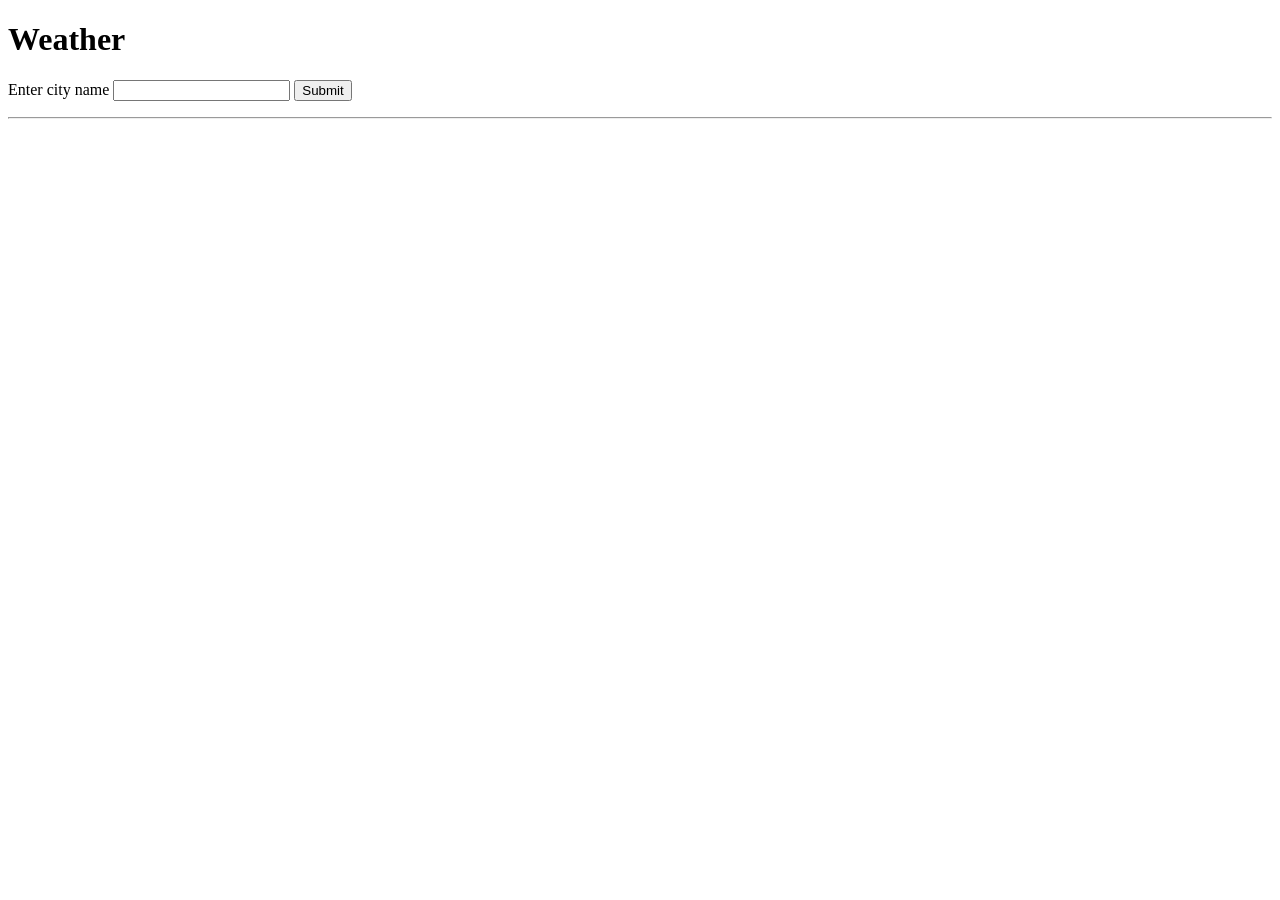
==== index.html @ f590ba6d "localStorage Successful" ====
<!DOCTYPE html>
<html lang="en">
<head>
    <meta charset="UTF-8">
    <meta name="viewport" content="width=device-width, initial-scale=1.0">
    <title>Weather App</title>
    <link rel="stylesheet" href="style.css">
</head>
<body>
    <header>
        <h1>Weather</h1>
        <form id="city-form">
            <label for="city-name">Enter city name</label>
            <input type="text" id="city-name" name="city-name">
            <button type="submit">Submit</button>
        </form>
        <ul id="suggestions"></ul>
    </header>
    <hr>
    <main>
        <div class="dashboard">
            
        </div>
    </main>
    <script type='module' src="src/app.js"></script>
</body>
</html>
---- style.css ----
.city-card{
    display: flex;
    justify-content: center;
    flex-direction: column;
    height: 350px;
    max-width: 300px;
    width: 150px;
    border: 1px solid black;
    border-radius: 10px;
}

.dashboard{
    display: flex;
    flex-direction: row;
    justify-content: space-evenly;
}
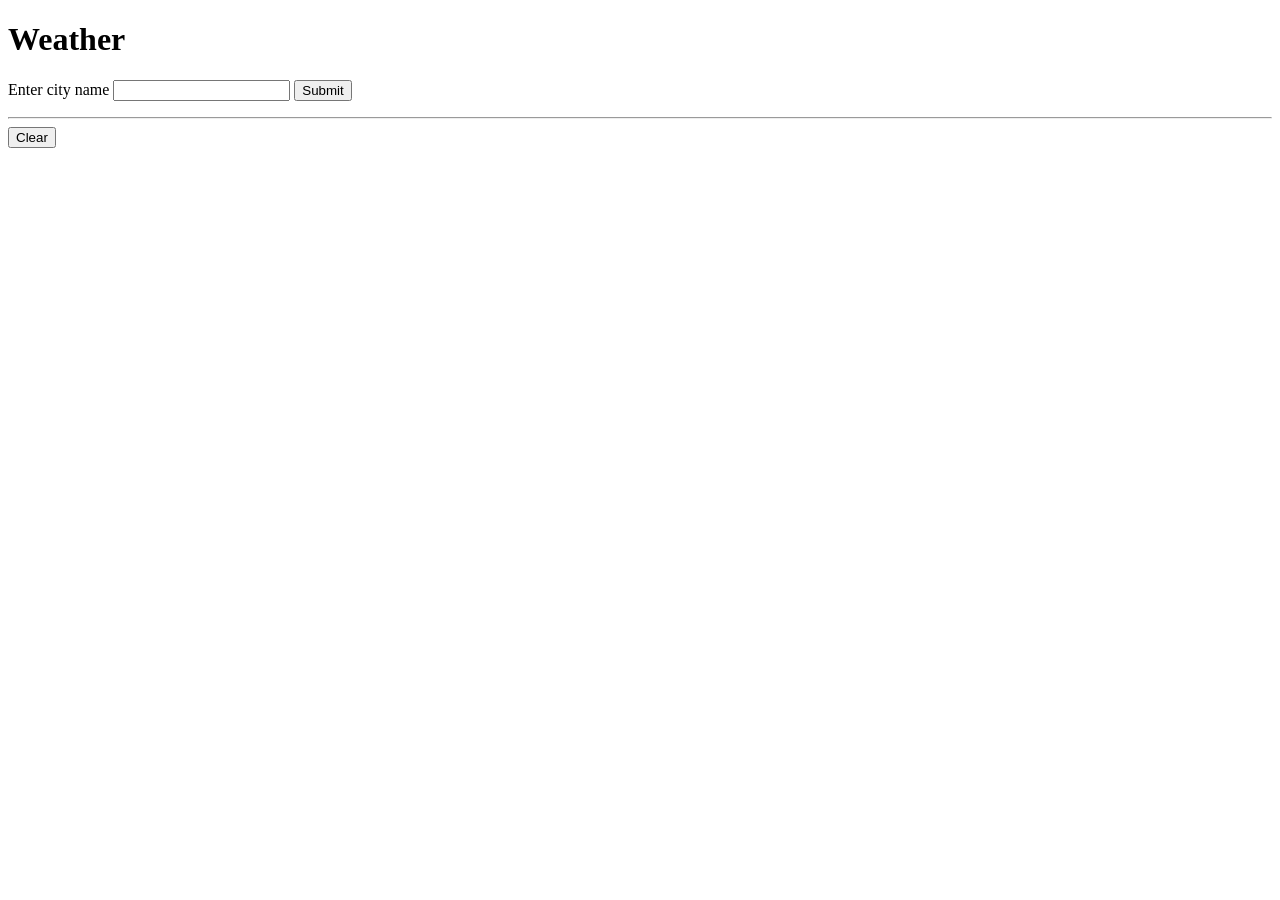
==== commit ee34032a: "added clear btn" ====
--- a/index.html
+++ b/index.html
@@ -21,6 +21,7 @@
         <div class="dashboard">
             
         </div>
+        <button id="clear">Clear</button>
     </main>
     <script type='module' src="src/app.js"></script>
 </body>
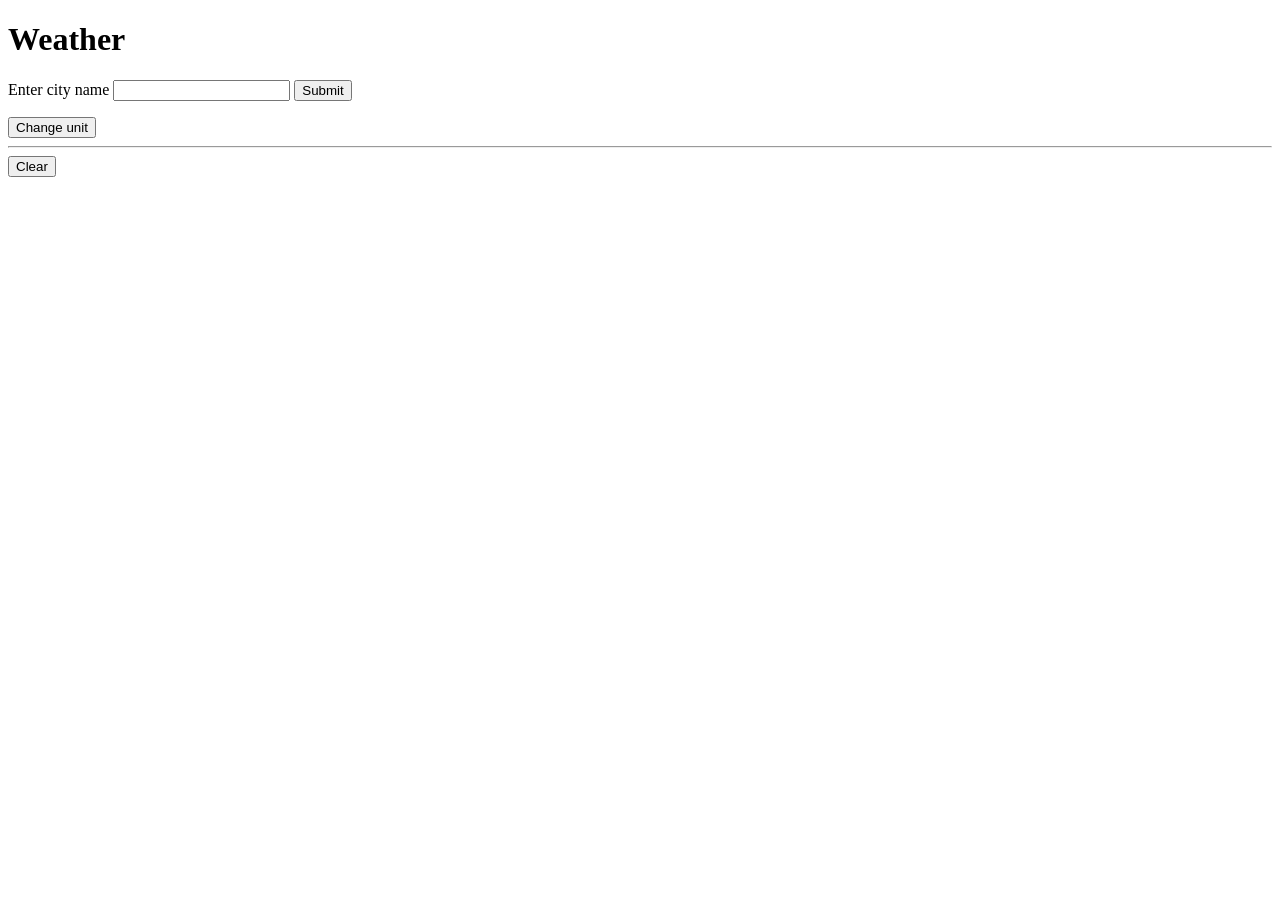
==== commit 2d9e56d3: "remove btn and unit btn" ====
--- a/index.html
+++ b/index.html
@@ -15,6 +15,7 @@
             <button type="submit">Submit</button>
         </form>
         <ul id="suggestions"></ul>
+        <button class="unit" id="celsius">Change unit</button>
     </header>
     <hr>
     <main>
--- a/style.css
+++ b/style.css
@@ -13,4 +13,51 @@
     display: flex;
     flex-direction: row;
     justify-content: space-evenly;
+}
+
+.skeleton {
+    padding: 16px;
+    border-radius: 10px;
+    background: #f3f3f3;
+}
+
+.skeleton-text {
+    height: 14px;
+    margin-bottom: 10px;
+    border-radius: 4px;
+    background: linear-gradient(
+        90deg,
+        #eeeeee 25%,
+        #dddddd 37%,
+        #eeeeee 63%
+    );
+    background-size: 400% 100%;
+    animation: skeleton-loading 1.4s ease infinite;
+}
+
+.city-name {
+    width: 60%;
+    height: 20px;
+}
+
+.temp {
+    width: 40%;
+    height: 28px;
+}
+
+.small {
+    width: 80%;
+}
+
+@keyframes skeleton-loading {
+    0% {
+        background-position: 100% 50%;
+    }
+    100% {
+        background-position: 0 50%;
+    }
+}
+
+#remove{
+    width: fit-content;
 }
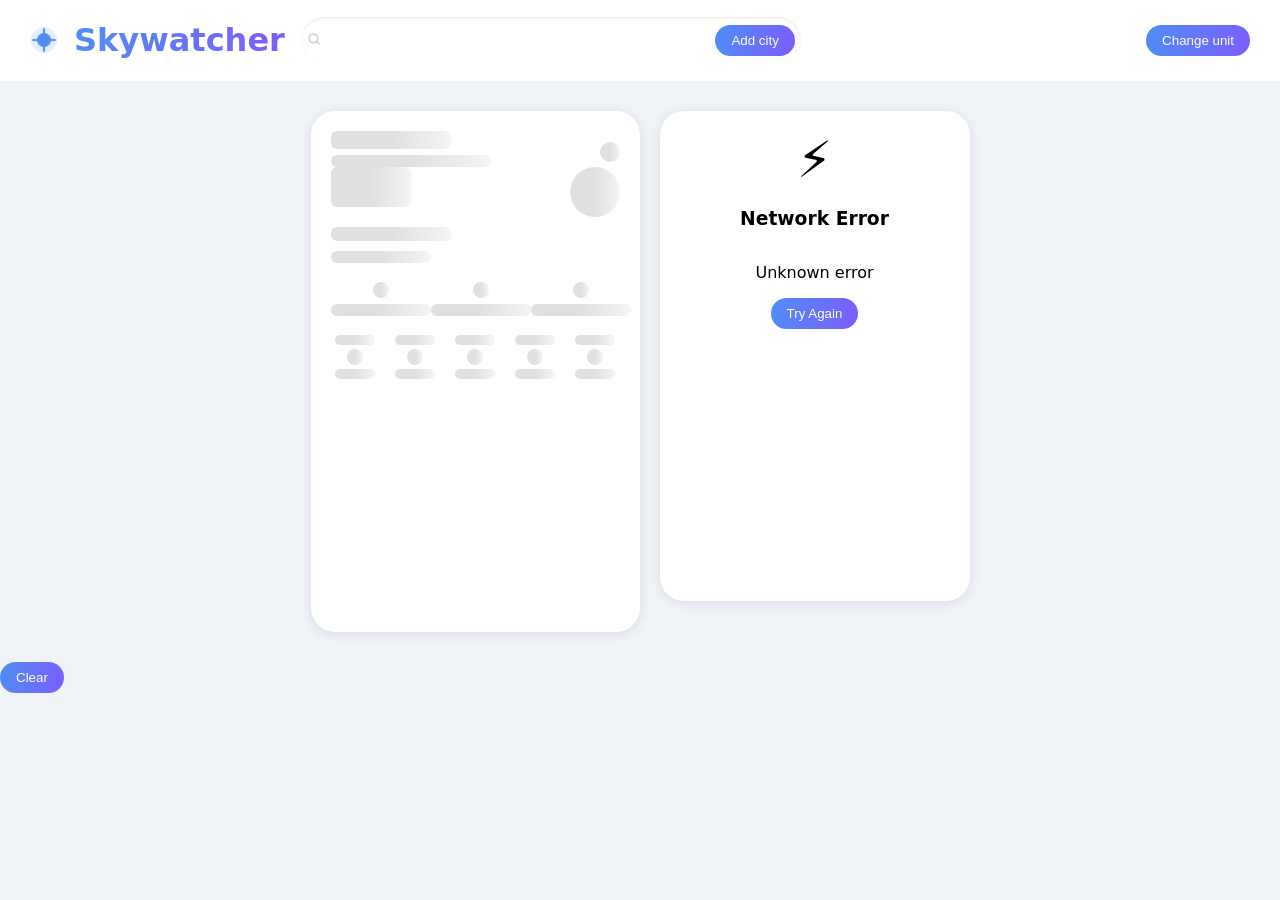
==== commit 96499008: "added figma css and error card" ====
--- a/index.html
+++ b/index.html
@@ -8,16 +8,22 @@
 </head>
 <body>
     <header>
-        <h1>Weather</h1>
+        <img class="logo" src="images/Frame.png" alt="logo">
+        <h1>Skywatcher</h1>
         <form id="city-form">
-            <label for="city-name">Enter city name</label>
-            <input type="text" id="city-name" name="city-name">
-            <button type="submit">Submit</button>
+            <label for="city-name"></label>
+
+            <div class="input-wrapper">
+                <span class="search"><img class="search-icon"  src="images/Frame (4).png" alt="Search icon"></span>
+                <input type="text" id="city-name" name="city-name">
+                <button type="submit">Add city</button>
+                <ul id="suggestions"></ul>
+            </div>
+            
         </form>
-        <ul id="suggestions"></ul>
-        <button class="unit" id="celsius">Change unit</button>
+        
+        <button class="unit-btn" id="celsius">Change unit</button>
     </header>
-    <hr>
     <main>
         <div class="dashboard">
             
--- a/style.css
+++ b/style.css
@@ -1,63 +1,430 @@
+
+body{
+    margin:0;
+    background: #F0F4F8;
+    font-family:system-ui, -apple-system, sans-serif;
+}
+
+header{
+    display: flex;
+    align-items: center;
+    gap: 1rem;
+    backdrop-filter: blur(12px);
+    background-color: white;
+}
+
+.logo{
+    width: 28px;
+    height: 28px;
+    margin-left: 30px;
+}
+
+.search-icon{
+    width: 14px;
+    height: 14px;
+}
+h1{
+    background: linear-gradient(101.63deg, #4F8EF7 0%, #7C5CFC 100%);
+    -webkit-background-clip: text;
+    -webkit-text-fill-color: transparent;
+    width: 106;
+    height: 27;
+    opacity: 1;
+}
+
+#city-form {
+  width: 500px;
+   margin-right: auto;
+}
+
+.input-wrapper {
+  position: relative;
+  display: flex;
+  align-items: center;
+  padding: 6px;
+
+  background: rgba(255, 255, 255, 0.6);
+  border-radius: 9999px;
+
+  backdrop-filter: blur(10px);
+  box-shadow: inset 0 1px 3px rgba(0,0,0,0.1);
+}
+
+#city-name {
+  position: relative;
+
+  flex: 1;
+  border: none;
+  outline: none;
+  background: transparent;
+
+  font-size: 16px;
+  padding: 8px;
+}
+
+/* BUTTON */
+#city-form button {
+  border: none;
+  padding: 8px 16px;
+  border-radius: 9999px;
+
+  background: linear-gradient(101.63deg, #4F8EF7 0%, #7C5CFC 100%);
+  color: white;
+
+  font-weight: 500;
+  cursor: pointer;
+}
+
+.unit{
+  color: #57606A;
+}
+.unit-btn{
+  border: none;
+  padding: 8px 16px;
+  border-radius: 9999px;
+
+  background: linear-gradient(101.63deg, #4F8EF7 0%, #7C5CFC 100%);
+  color: white;
+
+  font-weight: 500;
+  cursor: pointer;
+  margin-right: 30px;
+}
+
+/* Suggestions */
+
+#suggestions{
+    position: absolute;
+    list-style:none;
+    top: 100%;
+    width: 80%;
+    left: 0;
+    margin: 0;
+    padding: 0;
+    background-color: white;
+    border-radius: 20px;
+    overflow: hidden;
+    box-shadow: 0 8px 20px rgba(0,0,0,0.1);
+}
+
+#suggestions li{
+    padding:6px;
+    padding-left: 25px;
+    cursor:pointer;
+}
+
+#suggestions li:hover{
+    background: #4F8EF70F;
+}
+
+
+/* Dashboard layout */
+
+.dashboard{
+    display:flex;
+    flex-wrap:wrap;
+    justify-content:center;
+    gap:20px;
+    padding:30px;
+}
+
+/* Weather cards */
+
 .city-card{
-    display: flex;
-    justify-content: center;
+    width: 270px;
+    height: 450px;
+    opacity: 1;
+    border-radius: 24px;
+    border-top-width: 3px;
+    border-right-width: 1px;
+    border-bottom-width: 1px;
+    border-left-width: 1px;
+    background-color: white;
+    padding: 20px;
+    box-shadow: 0px 0px 0px 1px #0000000D;
+    box-shadow: 0px 2px 12px 0px #0000001A;
+
+}
+
+.card-header {
+  display: flex;
+  justify-content: space-between;
+  align-items: center;
+}
+
+h2{
+    font-family: "Inter", sans-serif;
+    font-weight: 700;
+    font-style: normal;
+    font-size: 18px;
+    line-height: 21.6px;
+    letter-spacing: 0;
+    color: #0D1117;
+}
+
+.main-weather {
+  display: flex;
+  justify-content: space-between;
+  vertical-align: center;
+}
+
+.value{
+    font-weight: 300px;
+    font-style: Light;
+    font-size: 48px;
+    vertical-align: middle;
+    color: #0D1117;
+}
+
+.icon{
+    font-size: 56px;
+    vertical-align: middle;
+}
+
+.feels{
+    font-size: 11px;
+    color: #57606A;
+}
+.stats {
+  display: flex;
+  justify-content: space-between;
+  margin-top: 20px;
+  text-align: center;
+}
+
+.stats div {
+  flex: 1;
+}
+
+.stats span {
+  font-size: 18px;
+}
+
+.stats strong {
+  display: block;
+  margin-top: 5px;
+}
+
+.stats p {
+  font-size: 11px;
+  color: #999;
+}
+
+/* REMOVE BUTTON */
+.remove {
+  background: none;
+  border: none;
+  font-size: 18px;
+  font-weight: 300; /* thinner */
+  color: #999;
+  cursor: pointer;
+}
+
+/* Clear button */
+
+#clear{
+    display: block;
+    justify-self: center;
+    border: none;
+    padding: 8px 16px;
+    border-radius: 9999px;
+
+    background: linear-gradient(101.63deg, #4F8EF7 0%, #7C5CFC 100%);
+    color: white;
+
+    font-weight: 500;
+    cursor: pointer;
+}
+
+.weather-card.skeleton {
+  width: 289px;
+  height: 481px;
+  padding: 20px;
+  border-radius: 24px;
+
+  background-color: white;
+  box-shadow: 0px 2px 12px rgba(0,0,0,0.1);
+}
+
+.skeleton-text,
+.skeleton-circle {
+  animation: shimmer 1.5s infinite linear;
+
+  background: linear-gradient(
+    90deg,
+    #e0e0e0 25%,
+    #f5f5f5 50%,
+    #e0e0e0 75%
+  );
+
+  background-size: 200% 100%;
+  border-radius: 6px;
+}
+
+@keyframes shimmer {
+  to {
+    background-position: -200% 0;
+  }
+}
+
+/* TEXT BLOCKS */
+.skeleton-text {
+  border-radius: 6px;
+}
+
+.title {
+  width: 120px;
+  height: 18px;
+  margin-bottom: 6px;
+}
+
+.subtitle {
+  width: 160px;
+  height: 12px;
+}
+
+.temp {
+  width: 80px;
+  height: 40px;
+}
+
+.line {
+  width: 120px;
+  height: 14px;
+  margin: 10px 0;
+}
+
+.small {
+  width: 100px;
+  height: 12px;
+  margin-top: 6px;
+}
+
+.tiny {
+  width: 40px;
+  height: 10px;
+  margin: 4px auto;
+}
+
+/* CIRCLES */
+.skeleton-circle {
+  border-radius: 50%;
+}
+
+.skeleton-circle.icon {
+  width: 50px;
+  height: 50px;
+}
+
+.skeleton-circle.small {
+  width: 20px;
+  height: 20px;
+}
+
+.skeleton-circle.tiny {
+  width: 16px;
+  height: 16px;
+}
+
+/* STATS */
+.stats {
+  display: flex;
+  justify-content: space-between;
+  margin-top: 15px;
+}
+
+.stat {
+  text-align: center;
+}
+
+/* FORECAST */
+.forecast-grid {
+  display: flex;
+  justify-content: space-between;
+  margin-top: 15px;
+}
+
+.forecast-day {
+  text-align: center;
+}
+
+
+
+.forecast-section {
+  margin-top: 20px;
+  padding-top: 15px;
+  border-top: 1px solid #eee;
+}
+
+.forecast-grid {
+  display: flex;
+  justify-content: space-between;
+  gap: 10px;
+}
+
+.forecast-day {
+  flex: 1;
+  text-align: center;
+  font-size: 12px;
+}
+
+.forecast-date {
+  display: block;
+  color: #999;
+  margin-bottom: 6px;
+}
+
+.forecast-icon {
+  display: block;
+  font-size: 22px;
+  margin-bottom: 6px;
+}
+
+.forecast-temp {
+  display: flex;
+  justify-content: center;
+  gap: 4px;
+}
+
+.forecast-max {
+  font-weight: 600;
+}
+
+.forecast-min {
+  color: #999;
+}
+
+.container{
+  display: flex;
+  flex-direction: column;
+  align-items: center;
+}
+
+.globe{
+  height: 10px;
+  font-size: 70px;  
+}
+
+.error-content{
+  display: flex;
     flex-direction: column;
-    height: 350px;
-    max-width: 300px;
-    width: 150px;
-    border: 1px solid black;
-    border-radius: 10px;
-}
-
-.dashboard{
-    display: flex;
-    flex-direction: row;
-    justify-content: space-evenly;
-}
-
-.skeleton {
-    padding: 16px;
-    border-radius: 10px;
-    background: #f3f3f3;
-}
-
-.skeleton-text {
-    height: 14px;
-    margin-bottom: 10px;
-    border-radius: 4px;
-    background: linear-gradient(
-        90deg,
-        #eeeeee 25%,
-        #dddddd 37%,
-        #eeeeee 63%
-    );
-    background-size: 400% 100%;
-    animation: skeleton-loading 1.4s ease infinite;
-}
-
-.city-name {
-    width: 60%;
-    height: 20px;
-}
-
-.temp {
-    width: 40%;
-    height: 28px;
-}
-
-.small {
-    width: 80%;
-}
-
-@keyframes skeleton-loading {
-    0% {
-        background-position: 100% 50%;
-    }
-    100% {
-        background-position: 0 50%;
-    }
-}
-
-#remove{
-    width: fit-content;
+    align-items: center;
+}
+
+.error-icon{
+  font-size: 50px;
+}
+
+.error-close{
+  display: block;
+    justify-self: center;
+    border: none;
+    padding: 8px 16px;
+    border-radius: 9999px;
+
+    background: linear-gradient(101.63deg, #4F8EF7 0%, #7C5CFC 100%);
+    color: white;
+
+    font-weight: 500;
+    cursor: pointer;
 }
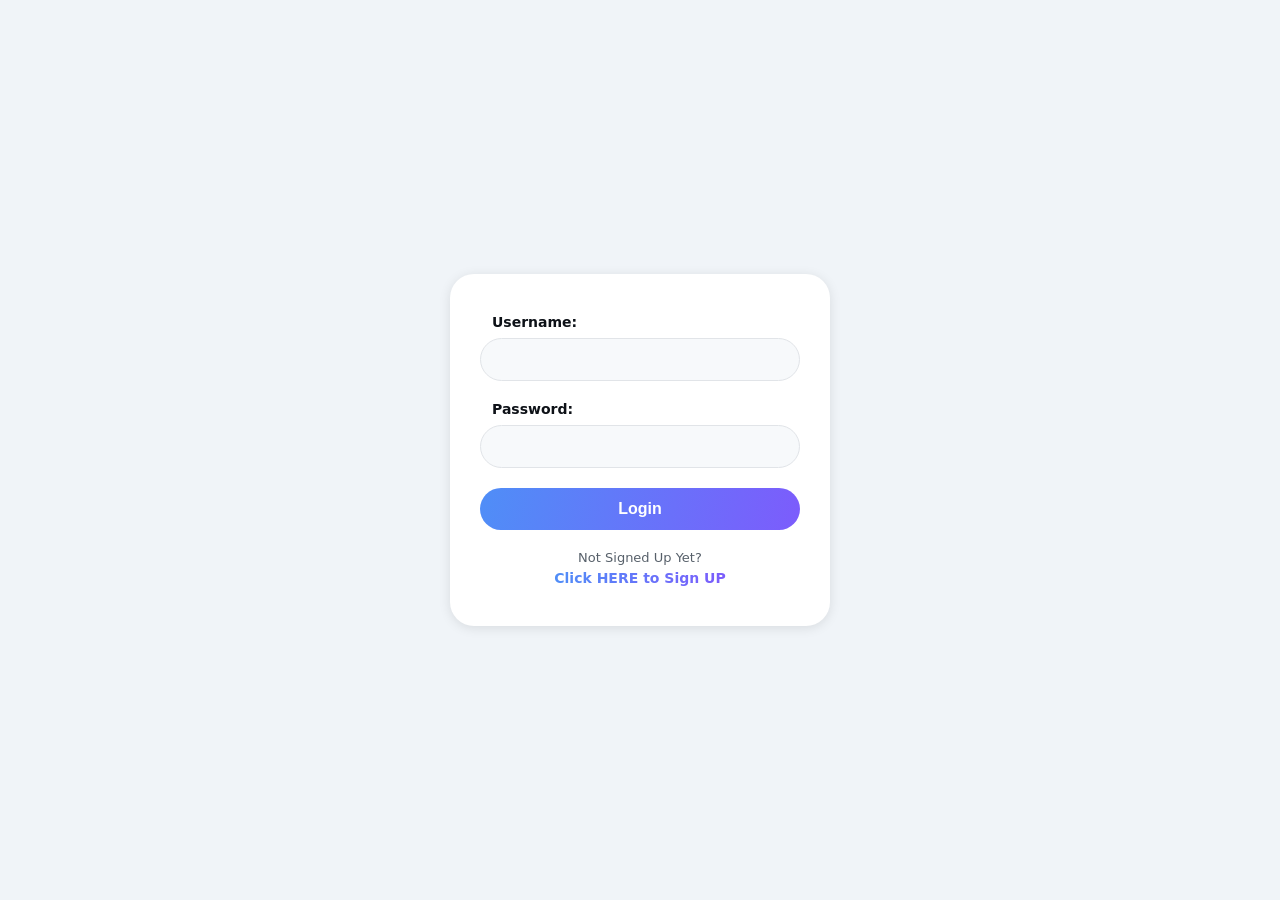
==== commit 006a1b3a: "fastapi version" ====
--- a/index.html
+++ b/index.html
@@ -5,6 +5,30 @@
     <meta name="viewport" content="width=device-width, initial-scale=1.0">
     <title>Weather App</title>
     <link rel="stylesheet" href="style.css">
+    <script>
+        async function checkAuth() {
+            try {
+                const res = await fetch("http://127.0.0.1:8000/verify-session", {
+                    method: "GET",
+                    // This is the magic word that sends the cookie to the bouncer!
+                    credentials: "include" 
+                });
+
+                // If the backend returns 401 Unauthorized, kick them out
+                if (!res.ok) {
+                    window.location.href = "/login/login.html";
+                }
+                // If res.ok is true, they stay on the page!
+
+            } catch (error) {
+                console.error("Auth check failed:", error);
+                window.location.href = "/login/login.html";
+            }
+        }
+
+        // Run the check immediately
+        checkAuth();
+    </script>
 </head>
 <body>
     <header>
@@ -29,6 +53,7 @@
             
         </div>
         <button id="clear">Clear</button>
+        <button id="report">Report</button>
     </main>
     <script type='module' src="src/app.js"></script>
 </body>
--- a/style.css
+++ b/style.css
@@ -228,6 +228,21 @@
     border: none;
     padding: 8px 16px;
     border-radius: 9999px;
+    margin-bottom: 30px;
+
+    background: linear-gradient(101.63deg, #4F8EF7 0%, #7C5CFC 100%);
+    color: white;
+
+    font-weight: 500;
+    cursor: pointer;
+}
+
+#report{
+    display: block;
+    justify-self: center;
+    border: none;
+    padding: 8px 16px;
+    border-radius: 9999px;
 
     background: linear-gradient(101.63deg, #4F8EF7 0%, #7C5CFC 100%);
     color: white;
